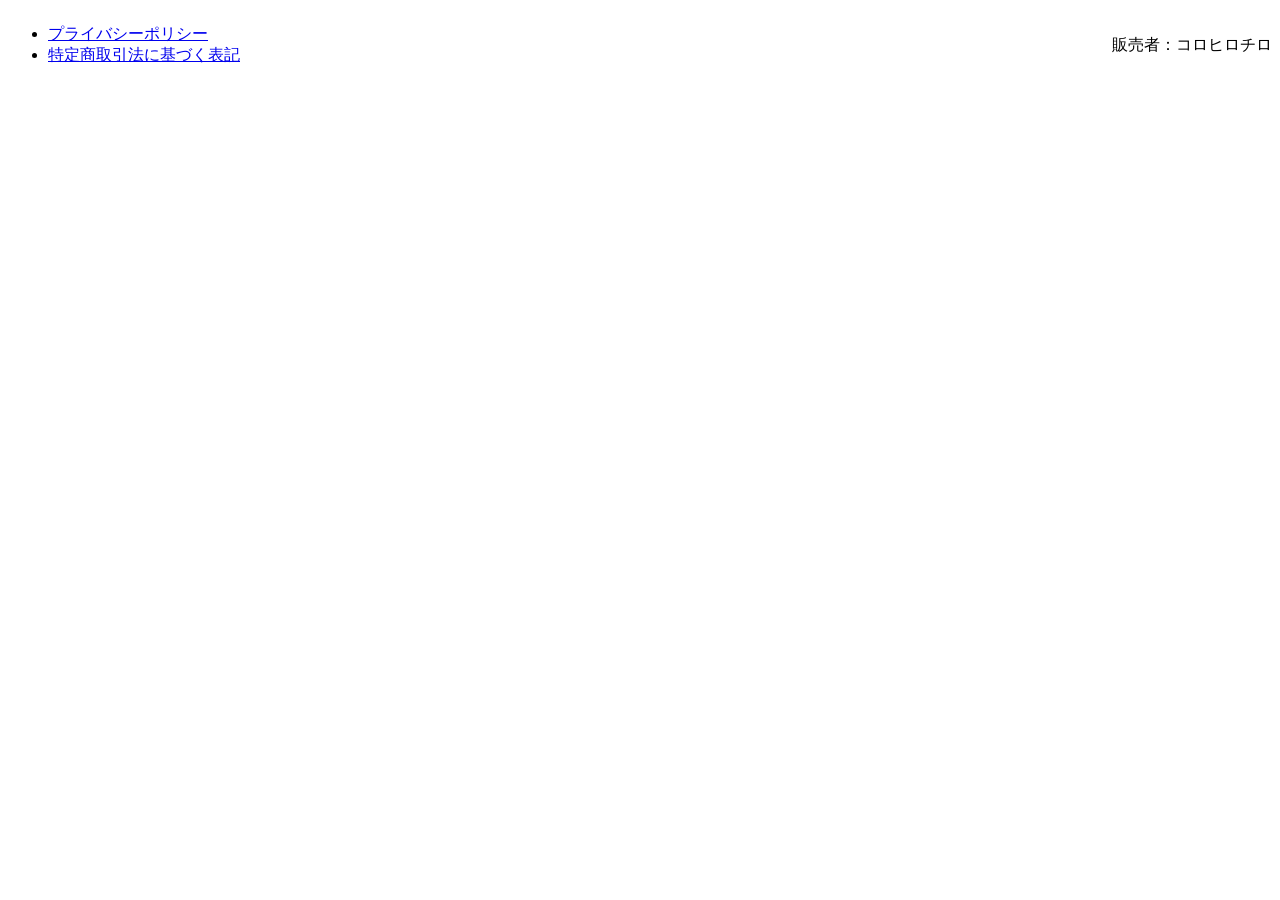
==== lp/index.html @ 3193d4d1 "Add files via upload" ====
<!DOCTYPE html>
<html lang="ja">
<head>
  <meta charset="utf-8" />
  <meta name="viewport" content="width=device-width, initial-scale=1" />
  <title>わん酵素| シニア犬・小型犬のためのやさしい腎臓ケア</title>
  <meta name="description" content="シニア犬・小型犬のためのやさしい腎臓ケア発酵飲料『わん酵素』。チキン風味で食いつき抜群、国産・無添加。10mL×5包のトライアルセット（メール便対応）。" />
  <meta name="format-detection" content="telephone=no" />
<style>
  .lp-vertical-images {
    max-width: 900px;       /* LPの横幅。必要に応じて変更可 */
    margin: 0 auto;         /* 中央寄せ */
    padding: 16px 8px;
  }
  .lp-vertical-images img {
    display: block;
    width: 100%;            /* スマホでもPCでも横幅いっぱいに表示 */
    height: auto;
    margin: 0 auto 24px;    /* 下の余白 */
  }
</style>
</head>
<body>


  <footer class="footer" role="contentinfo">
    <div class="container" style="display:flex;flex-wrap:wrap;gap:20px;align-items:center;justify-content:space-between">
      <ul class="footer-links">
        <li><a href="https://corohirotiro.base.shop/privacy">プライバシーポリシー</a></li>
        <li><a href="https://corohirotiro.base.shop/law">特定商取引法に基づく表記</a></li>
      </ul>
      <nav style="display:flex;gap:14px">
        <span style="color:var(--muted)">販売者：コロヒロチロ</span>
      </nav>
    </div>
  </footer>

  <script type="application/ld+json">
{
 "@context":"https://schema.org",
 "@type":"Product",
 "name":"わん酵素",
 "description":"シニア犬・小型犬のための腎臓ケア発酵飲料。チキン風味、国産・無添加。",
 "brand":{"@type":"Brand","name":"わん酵素"},
 "image":["https://example.com/assets/product.jpg"],
 "offers":{
   "@type":"AggregateOffer",
   "priceCurrency":"JPY",
   "lowPrice":"600",
   "highPrice":"3000",
   "offerCount":"3",
   "offers":[
     {"@type":"Offer","price":"600","url":"https://.../item-5","availability":"https://schema.org/InStock","itemCondition":"https://schema.org/NewCondition"},
     {"@type":"Offer","price":"1650","url":"https://.../item-15","availability":"https://schema.org/InStock","itemCondition":"https://schema.org/NewCondition"},
     {"@type":"Offer","price":"3000","url":"https://.../item-30","availability":"https://schema.org/InStock","itemCondition":"https://schema.org/NewCondition"}
   ]
 }
}
</script>

<script type="application/ld+json">
{
 "@context":"https://schema.org",
 "@type":"FAQPage",
 "mainEntity":[
  {"@type":"Question","name":"腎臓病のワンちゃんにも与えられますか？",
   "acceptedAnswer":{"@type":"Answer","text":"食品レベルの発酵飲料です。治療中・食事療法中は獣医師にご相談ください。"}},
  {"@type":"Question","name":"どれくらい続ければ良いですか？",
   "acceptedAnswer":{"@type":"Answer","text":"まずは5包で体調変化を確認し、継続で実感しやすくなります。"}}
 ]
}
</script>

</body>
</html>
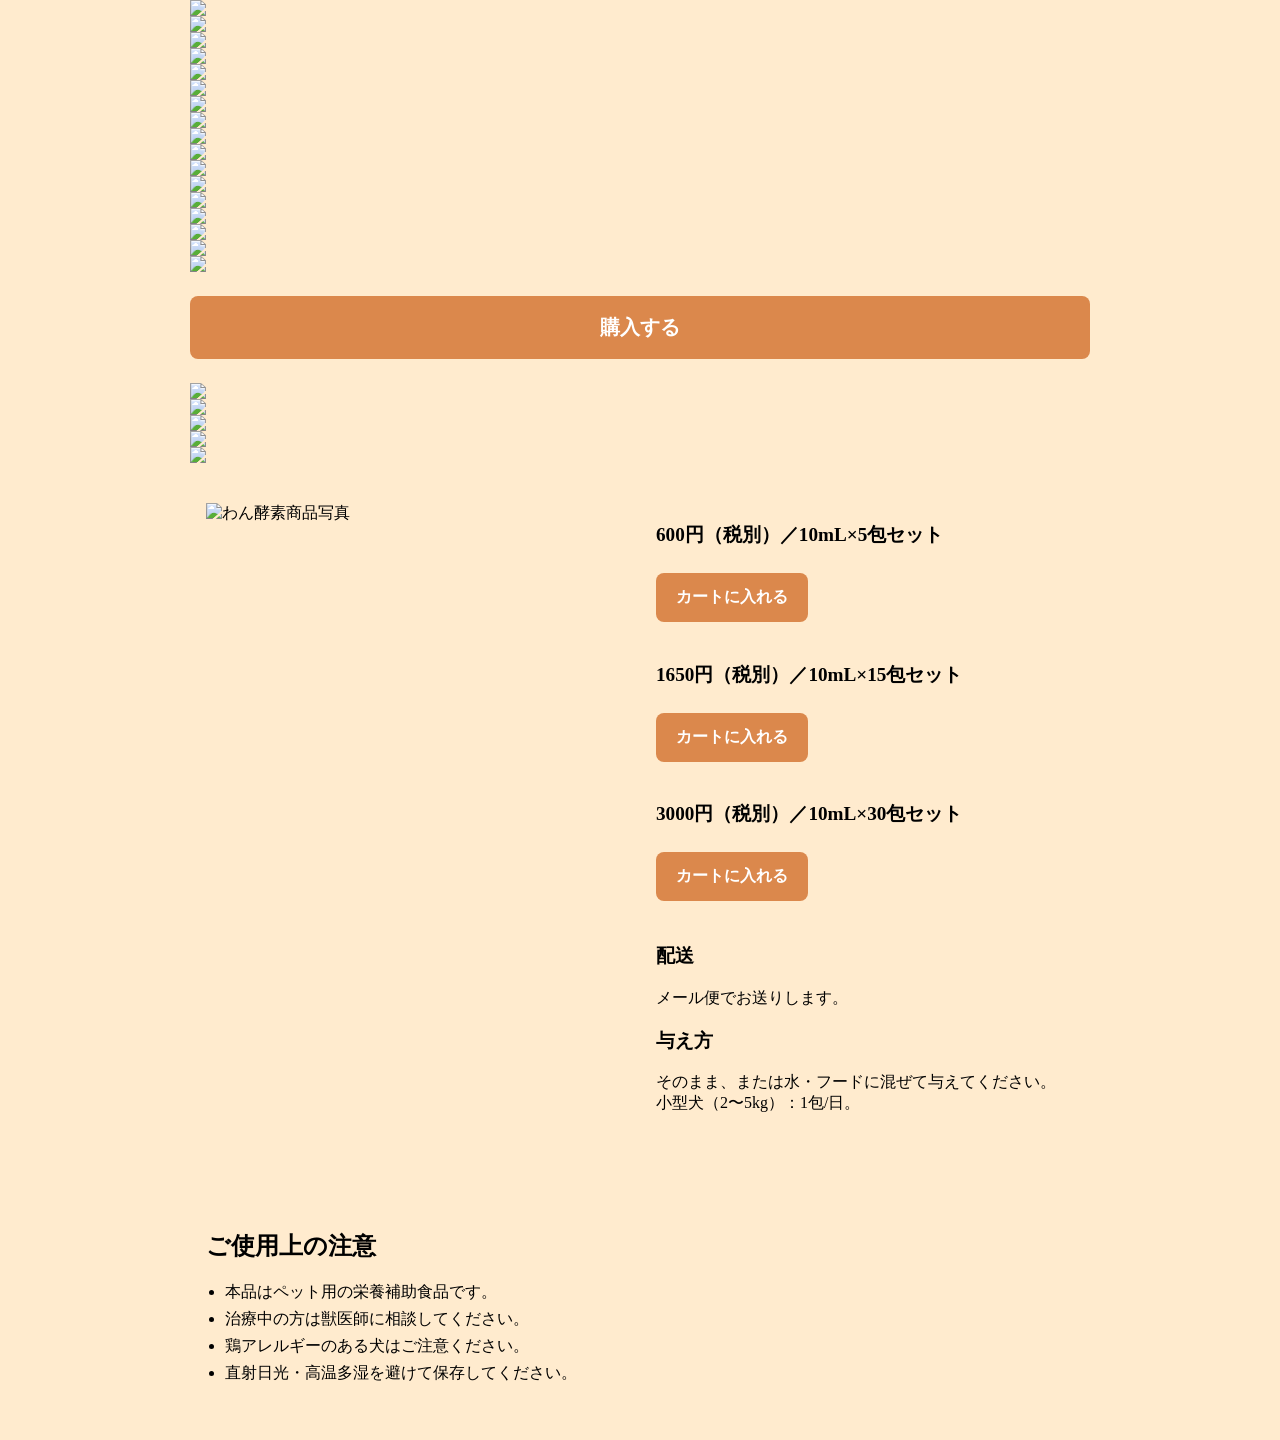
==== commit 9464278c: "Update index.html" ====
--- a/lp/index.html
+++ b/lp/index.html
@@ -6,70 +6,172 @@
   <title>わん酵素| シニア犬・小型犬のためのやさしい腎臓ケア</title>
   <meta name="description" content="シニア犬・小型犬のためのやさしい腎臓ケア発酵飲料『わん酵素』。チキン風味で食いつき抜群、国産・無添加。10mL×5包のトライアルセット（メール便対応）。" />
   <meta name="format-detection" content="telephone=no" />
+ 
 <style>
-  .lp-vertical-images {
-    max-width: 900px;       /* LPの横幅。必要に応じて変更可 */
-    margin: 0 auto;         /* 中央寄せ */
-    padding: 16px 8px;
+/* ----- 背景色を全体で統一 ----- */
+body{
+  margin: 0;
+  background:#ffebce;
+}
+
+/* ----- 画像縦並び（隙間ゼロ） ----- */
+.lp-vertical-images {
+  max-width: 900px;
+  margin: 0 auto;
+  padding: 0;
+}
+.lp-vertical-images img {
+  display: block;
+  width: 100%;
+  height: auto;
+  margin: 0;
+  padding: 0;
+  border: 0;
+}
+ 
+/* ----- CVボタン（シンプル版） ----- */
+.cv-btn {
+  display: block;
+  max-width: 860px;
+  margin: 24px auto;
+  padding: 18px 28px;
+  background: #db884c;
+  color: #fff;
+  border-radius: 8px;
+  font-size: 20px;
+  font-weight: bold;
+  text-align: center;
+  text-decoration: none;
+}
+.cv-btn:hover { opacity: 0.85; }
+ 
+/* ----- 商品情報ブロック（背景なし） ----- */
+.section {
+  padding: 40px 0;
+  background: transparent;  /* ← ★白背景を削除して統一 */
+}
+
+.container {
+  max-width: 900px;
+  margin: 0 auto;
+  padding: 0 16px;
+}
+
+/* 商品情報・ボタン */
+.price {
+  font-weight: bold;
+  font-size: 1.2rem;
+}
+
+.btn {
+  display: inline-block;
+  padding: 14px 20px;
+  margin: 6px 0 20px;
+  background: #db884c;
+  color: #fff;
+  font-weight: bold;
+  border-radius: 8px;
+  text-align: center;
+  text-decoration: none;
+}
+.btn:hover { opacity: 0.85; }
+ 
+/* ----- 注意事項 ----- */
+.list { padding-left: 1.2em; }
+.list li { margin-bottom: 6px; }
+
+/* grid-2 の簡易適用（使用しているため残す） */
+.grid-2 {
+  display: grid;
+  grid-template-columns: 1fr;
+  gap: 20px;
+}
+@media(min-width:768px){
+  .grid-2{
+    grid-template-columns: 1fr 1fr;
+    gap: 32px;
   }
-  .lp-vertical-images img {
-    display: block;
-    width: 100%;            /* スマホでもPCでも横幅いっぱいに表示 */
-    height: auto;
-    margin: 0 auto 24px;    /* 下の余白 */
-  }
+}
 </style>
+ 
 </head>
 <body>
+ 
+<div class="lp-vertical-images">
+ 
+  <img src="img/20251113LP_01.jpg">
+  <img src="img/20251113LP_03.jpg">
+  <img src="img/20251113LP_04.jpg">
+  <img src="img/20251113LP_05.jpg">
+  <img src="img/20251113LP_06.jpg">
+  <img src="img/20251113LP_07.jpg">
+  <img src="img/20251113LP_08.jpg">
+  <img src="img/20251113LP_09.jpg">
+  <img src="img/20251113LP_10.jpg">
+  <img src="img/20251113LP_11.jpg">
+  <img src="img/20251113LP_12.jpg">
+  <img src="img/20251113LP_13.jpg">
+  <img src="img/20251113LP_14.jpg">
+  <img src="img/20251113LP_15.jpg">
+  <img src="img/20251113LP_16.jpg">
+  <img src="img/20251113LP_17.jpg">
+  <img src="img/20251113LP_18.jpg">
+ 
+  <!-- CVボタン（18の下） -->
+  <a class="cv-btn" href="#purchase" target="_blank">
+    購入する
+  </a>
+ 
+  <img src="img/20251113LP_20.jpg">
+  <img src="img/20251113LP_21.jpg">
+  <img src="img/20251113LP_22.jpg">
+  <img src="img/20251113LP_23.jpg">
+  <img src="img/20251113LP_24.jpg">
+ 
+  <!-- ★ 最後の商品情報セクション（背景を統一済み） -->
+  <section class="section" id="purchase">
+    <div class="container grid-2">
 
+      <div>
+        <img src="img/item.jpg" alt="わん酵素商品写真" loading="lazy">
+      </div>
 
-  <footer class="footer" role="contentinfo">
-    <div class="container" style="display:flex;flex-wrap:wrap;gap:20px;align-items:center;justify-content:space-between">
-      <ul class="footer-links">
-        <li><a href="https://corohirotiro.base.shop/privacy">プライバシーポリシー</a></li>
-        <li><a href="https://corohirotiro.base.shop/law">特定商取引法に基づく表記</a></li>
+      <div>
+        <p class="price">600円（税別）／10mL×5包セット</p>
+        <a href="https://corohirotiro.base.shop/items/123829741" class="btn">カートに入れる</a>
+
+        <p class="price">1650円（税別）／10mL×15包セット</p>
+        <a href="https://corohirotiro.base.shop/items/123829808" class="btn">カートに入れる</a>
+
+        <p class="price">3000円（税別）／10mL×30包セット</p>
+        <a href="https://corohirotiro.base.shop/items/123829824" class="btn">カートに入れる</a>
+
+        <div style="margin-top:22px">
+          <h3>配送</h3>
+          <p>メール便でお送りします。</p>
+          <h3>与え方</h3>
+          <p>そのまま、または水・フードに混ぜて与えてください。<br>
+            小型犬（2〜5kg）：1包/日。</p>
+        </div>
+      </div>
+
+    </div>
+  </section>
+ 
+  <!-- 注意事項（背景統一済み） -->
+  <section class="section">
+    <div class="container">
+      <h2>ご使用上の注意</h2>
+      <ul class="list">
+        <li>本品はペット用の栄養補助食品です。</li>
+        <li>治療中の方は獣医師に相談してください。</li>
+        <li>鶏アレルギーのある犬はご注意ください。</li>
+        <li>直射日光・高温多湿を避けて保存してください。</li>
       </ul>
-      <nav style="display:flex;gap:14px">
-        <span style="color:var(--muted)">販売者：コロヒロチロ</span>
-      </nav>
     </div>
-  </footer>
-
-  <script type="application/ld+json">
-{
- "@context":"https://schema.org",
- "@type":"Product",
- "name":"わん酵素",
- "description":"シニア犬・小型犬のための腎臓ケア発酵飲料。チキン風味、国産・無添加。",
- "brand":{"@type":"Brand","name":"わん酵素"},
- "image":["https://example.com/assets/product.jpg"],
- "offers":{
-   "@type":"AggregateOffer",
-   "priceCurrency":"JPY",
-   "lowPrice":"600",
-   "highPrice":"3000",
-   "offerCount":"3",
-   "offers":[
-     {"@type":"Offer","price":"600","url":"https://.../item-5","availability":"https://schema.org/InStock","itemCondition":"https://schema.org/NewCondition"},
-     {"@type":"Offer","price":"1650","url":"https://.../item-15","availability":"https://schema.org/InStock","itemCondition":"https://schema.org/NewCondition"},
-     {"@type":"Offer","price":"3000","url":"https://.../item-30","availability":"https://schema.org/InStock","itemCondition":"https://schema.org/NewCondition"}
-   ]
- }
-}
-</script>
-
-<script type="application/ld+json">
-{
- "@context":"https://schema.org",
- "@type":"FAQPage",
- "mainEntity":[
-  {"@type":"Question","name":"腎臓病のワンちゃんにも与えられますか？",
-   "acceptedAnswer":{"@type":"Answer","text":"食品レベルの発酵飲料です。治療中・食事療法中は獣医師にご相談ください。"}},
-  {"@type":"Question","name":"どれくらい続ければ良いですか？",
-   "acceptedAnswer":{"@type":"Answer","text":"まずは5包で体調変化を確認し、継続で実感しやすくなります。"}}
- ]
-}
-</script>
-
+  </section>
+ 
+</div>
+ 
 </body>
 </html>
